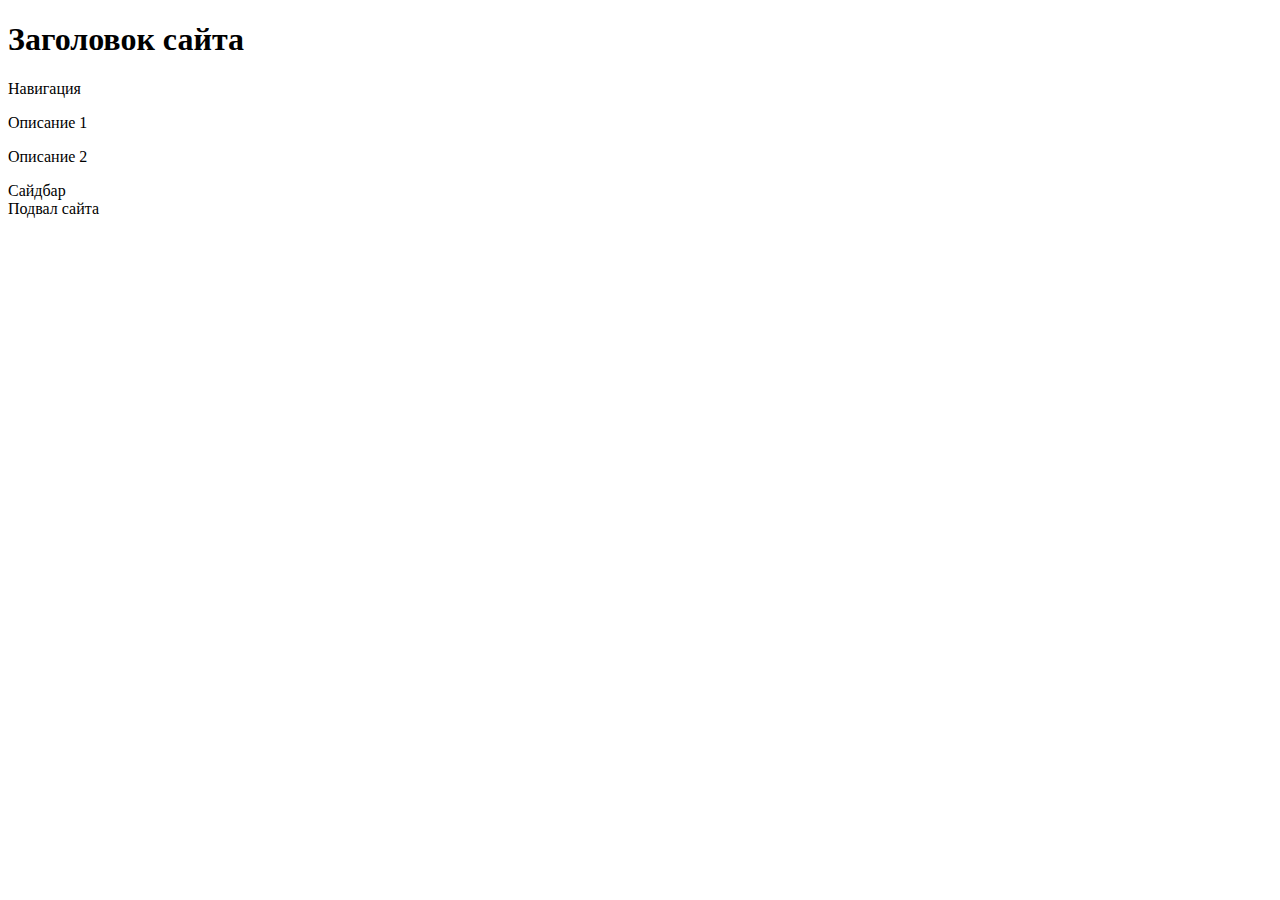
==== recipe/index.html @ 1cf8edee "Create index.html" ====
<!DOCTYPE html>
<html>
  <head>
    <meta charset="utf-8">
    <title>Первое испытание</title>
    <link rel="stylesheet" href="outlines-challenge.css">
    <link rel="stylesheet" href="style.css">
  </head>
  <body>
    <header>
    <h1>Заголовок сайта</h1> </header>
    <main>
   <nav> Навигация </nav>
   <section>
   <p> Описание 1 </p>
    <p>Описание 2 </p> </section>
    <aside>Сайдбар</aside>
    </main>
    <footer>
    Подвал сайта </footer>
  </body>
</html>
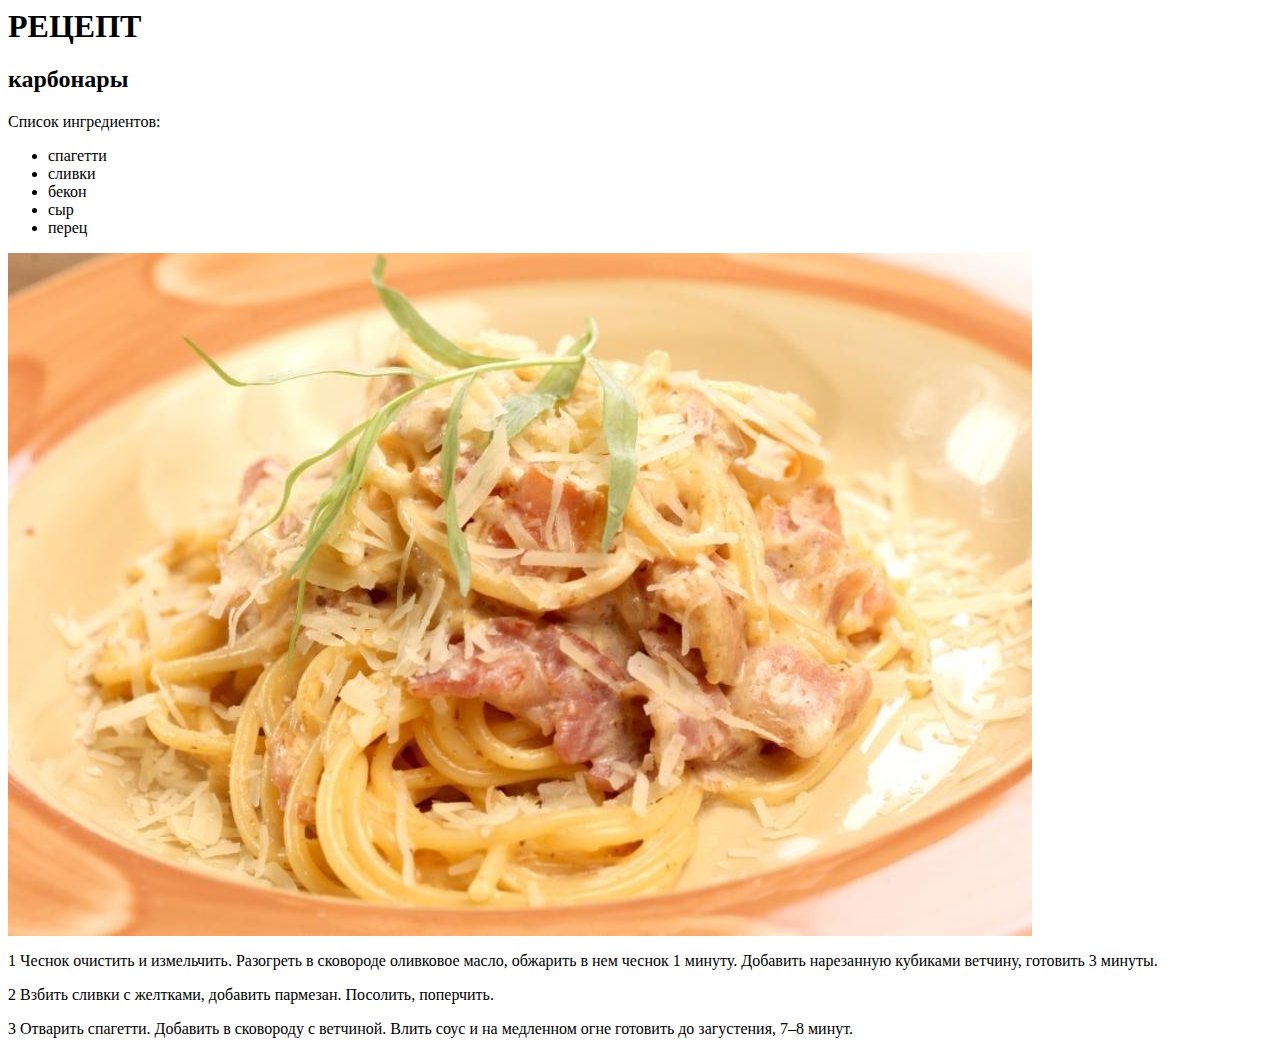
==== commit 4c1616bf: "Add files via upload" ====
--- a/recipe/index.html
+++ b/recipe/index.html
@@ -1,22 +1,36 @@
-<!DOCTYPE html>
 <html>
   <head>
-    <meta charset="utf-8">
+    <meta charset="utf-8" />
     <title>Первое испытание</title>
-    <link rel="stylesheet" href="outlines-challenge.css">
-    <link rel="stylesheet" href="style.css">
+    <link rel="stylesheet" href="outlines-challenge.css" />
+    <link rel="stylesheet" href="style.css" />
   </head>
   <body>
     <header>
-    <h1>Заголовок сайта</h1> </header>
-    <main>
-   <nav> Навигация </nav>
-   <section>
-   <p> Описание 1 </p>
-    <p>Описание 2 </p> </section>
-    <aside>Сайдбар</aside>
-    </main>
-    <footer>
-    Подвал сайта </footer>
+      <h1>РЕЦЕПТ</h1>
+      <h2>карбонары</h2>
+    </header>
+
+    <nav>Список ингредиентов:</nav>
+    <section>
+      <ul>
+        <li>спагетти</li>
+        <li>сливки</li>
+        <li>бекон</li>
+        <li>сыр</li>
+        <li>перец</li>
+      </ul>
+      <img src="p_O.jpg" />
+    </section>
+    <p>
+      1 Чеснок очистить и измельчить. Разогреть в сковороде оливковое масло,
+      обжарить в нем чеснок 1 минуту. Добавить нарезанную кубиками ветчину,
+      готовить 3 минуты.
+    </p>
+    <p>2 Взбить сливки с желтками, добавить пармезан. Посолить, поперчить.</p>
+    <p>
+      3 Отварить спагетти. Добавить в сковороду с ветчиной. Влить соус и на
+      медленном огне готовить до загустения, 7–8 минут.
+    </p>
   </body>
 </html>
